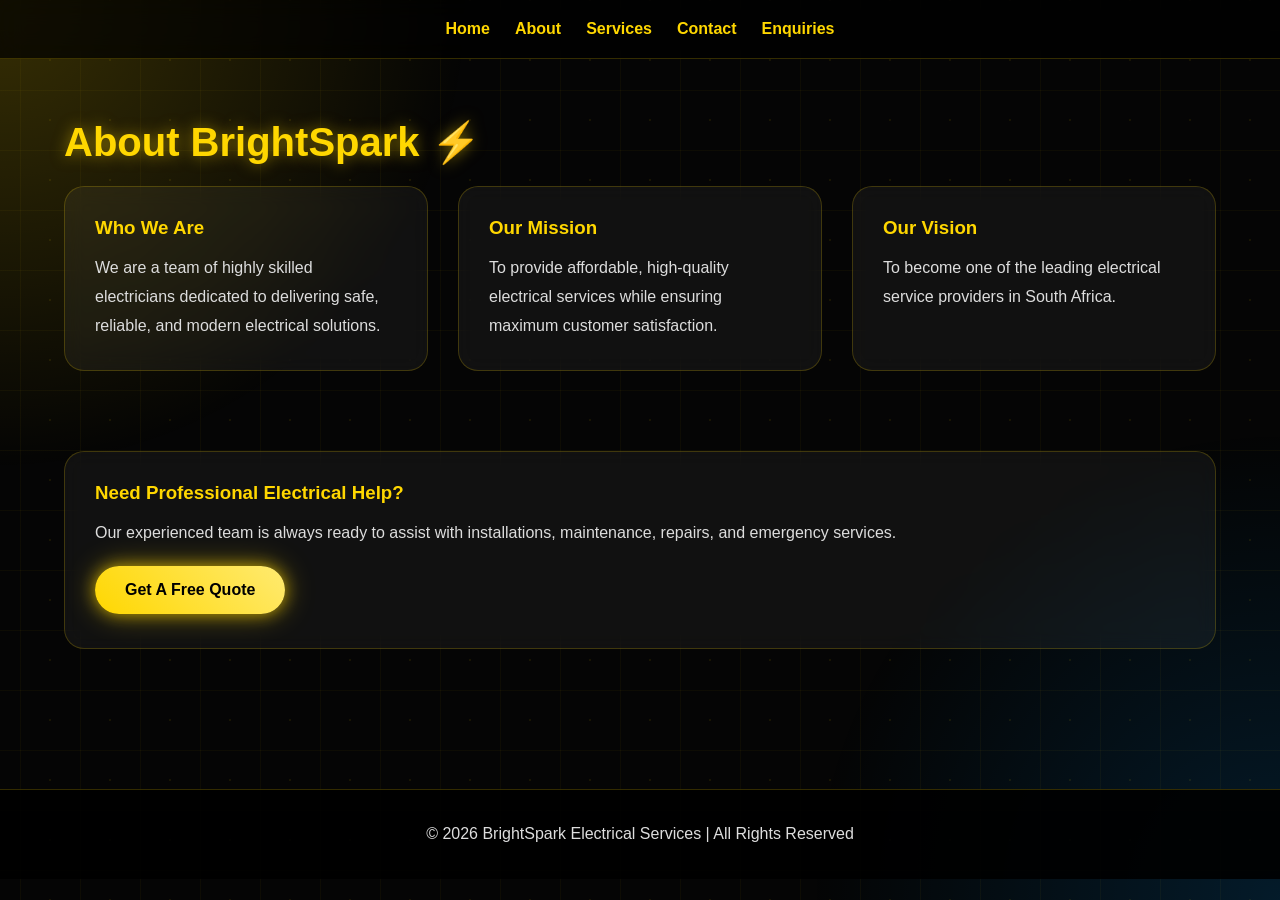
==== about.html @ d56619e3 "first commit" ====
<!DOCTYPE html>
<html lang="en">
<head>
<meta charset="UTF-8">
<meta name="viewport" content="width=device-width, initial-scale=1.0">
<title>About | BrightSpark</title>
<link rel="stylesheet" href="css/style.css">
</head>

<body>

<nav>
<a href="index.html">Home</a>
<a href="about.html">About</a>
<a href="services.html">Services</a>
<a href="contact.html">Contact</a>
<a href="enquiry.html">Enquiries</a>
</nav>

<main>

<section>

<h2>About BrightSpark ⚡</h2>

<div class="card-grid">

<div class="card">

<h3>Who We Are</h3>

<p>
We are a team of highly skilled electricians dedicated to delivering
safe, reliable, and modern electrical solutions.
</p>

</div>

<div class="card">

<h3>Our Mission</h3>

<p>
To provide affordable, high-quality electrical services while ensuring
maximum customer satisfaction.
</p>

</div>

<div class="card">

<h3>Our Vision</h3>

<p>
To become one of the leading electrical service providers in South Africa.
</p>

</div>

</div>

</section>

<section>

<div class="card">

<h3>Need Professional Electrical Help?</h3>

<p>
Our experienced team is always ready to assist with installations,
maintenance, repairs, and emergency services.
</p>

<br>

<a href="enquiry.html" class="btn">Get A Free Quote</a>

</div>

</section>

</main>

<footer>

<p>&copy; 2026 BrightSpark Electrical Services | All Rights Reserved</p>

</footer>

</body>
</html>
---- css/style.css ----
/* style.css */

*{
margin:0;
padding:0;
box-sizing:border-box;
font-family:Arial, Helvetica, sans-serif;
}

html{
scroll-behavior:smooth;
}

body{
background:#050505;
color:white;
overflow-x:hidden;
min-height:100vh;
position:relative;
}

/* Animated Background */

body::before{
content:"";
position:fixed;
width:200%;
height:200%;
top:-50%;
left:-50%;
background:
radial-gradient(circle, rgba(255,215,0,0.08) 1px, transparent 1px),
linear-gradient(90deg, rgba(255,215,0,0.04) 1px, transparent 1px),
linear-gradient(rgba(255,215,0,0.04) 1px, transparent 1px);
background-size:60px 60px;
animation:gridMove 20s linear infinite;
z-index:-2;
}

body::after{
content:"";
position:fixed;
inset:0;
background:
radial-gradient(circle at top left, rgba(255,215,0,0.2), transparent 30%),
radial-gradient(circle at bottom right, rgba(0,153,255,0.15), transparent 30%);
z-index:-1;
}

@keyframes gridMove{
0%{
transform:translate(0,0);
}
100%{
transform:translate(60px,60px);
}
}

/* Navbar */

nav{
position:sticky;
top:0;
z-index:1000;
display:flex;
justify-content:center;
gap:25px;
padding:20px;
background:rgba(0,0,0,0.7);
backdrop-filter:blur(12px);
border-bottom:1px solid rgba(255,215,0,0.2);
}

nav a{
color:#FFD700;
text-decoration:none;
font-weight:bold;
position:relative;
transition:0.3s;
}

nav a::after{
content:"";
position:absolute;
left:0;
bottom:-5px;
width:0;
height:2px;
background:#FFD700;
transition:0.4s;
box-shadow:0 0 10px #FFD700;
}

nav a:hover::after{
width:100%;
}

nav a:hover{
color:white;
text-shadow:0 0 10px #FFD700;
}

/* Hero */

.hero{
min-height:100vh;
display:flex;
justify-content:center;
align-items:center;
text-align:center;
padding:40px;
}

.hero-content{
max-width:900px;
animation:fadeUp 1.5s ease;
}

.hero h1{
font-size:clamp(3rem,7vw,6rem);
color:#FFD700;
text-shadow:
0 0 10px #FFD700,
0 0 20px #FFD700,
0 0 40px #FFD700;
margin-bottom:20px;
animation:flicker 3s infinite alternate;
}

.hero p{
font-size:1.3rem;
line-height:1.8;
margin-bottom:35px;
color:#ddd;
}

/* Buttons */

.btn{
display:inline-block;
padding:15px 30px;
background:linear-gradient(45deg,#FFD700,#ffea70);
color:black;
text-decoration:none;
font-weight:bold;
border-radius:50px;
position:relative;
overflow:hidden;
transition:0.4s;
box-shadow:
0 0 15px rgba(255,215,0,0.6),
0 0 30px rgba(255,215,0,0.4);
}

.btn:hover{
transform:translateY(-5px) scale(1.05);
box-shadow:
0 0 20px #FFD700,
0 0 40px #FFD700,
0 0 60px #FFD700;
}

.btn::before{
content:"";
position:absolute;
width:200%;
height:200%;
background:radial-gradient(circle, rgba(255,255,255,0.7), transparent 60%);
top:-50%;
left:-50%;
transform:scale(0);
transition:0.5s;
}

.btn:hover::before{
transform:scale(1);
}

/* Main */

main{
width:90%;
max-width:1200px;
margin:auto;
padding:60px 0;
}

section{
margin-bottom:80px;
}

h2{
font-size:2.5rem;
color:#FFD700;
margin-bottom:20px;
text-shadow:0 0 15px rgba(255,215,0,0.5);
}

h3{
color:#FFD700;
margin-bottom:15px;
}

p{
line-height:1.8;
color:#ddd;
}

/* Cards */

.card-grid{
display:grid;
grid-template-columns:repeat(auto-fit,minmax(280px,1fr));
gap:30px;
}

.card{
background:rgba(255,255,255,0.05);
border:1px solid rgba(255,215,0,0.2);
backdrop-filter:blur(10px);
padding:30px;
border-radius:20px;
transition:0.4s;
position:relative;
overflow:hidden;
}

.card::before{
content:"";
position:absolute;
width:150%;
height:150%;
background:radial-gradient(circle, rgba(255,215,0,0.15), transparent 60%);
top:-50%;
left:-50%;
opacity:0;
transition:0.5s;
}

.card:hover::before{
opacity:1;
}

.card:hover{
transform:translateY(-10px);
border-color:#FFD700;
box-shadow:0 0 25px rgba(255,215,0,0.3);
}

.card ul{
padding-left:20px;
margin-top:15px;
}

.card li{
margin-bottom:10px;
}

/* Images */

img{
width:100%;
border-radius:20px;
transition:0.5s;
box-shadow:0 0 20px rgba(255,215,0,0.2);
}

img:hover{
transform:scale(1.03);
box-shadow:0 0 40px rgba(255,215,0,0.5);
}

/* Forms */

.form-container{
background:rgba(255,255,255,0.05);
border:1px solid rgba(255,215,0,0.2);
backdrop-filter:blur(12px);
padding:40px;
border-radius:20px;
max-width:700px;
margin:auto;
}

input,
textarea,
button{
width:100%;
padding:15px;
margin-top:10px;
margin-bottom:20px;
border-radius:10px;
border:1px solid rgba(255,215,0,0.3);
background:rgba(255,255,255,0.08);
color:white;
}

input:focus,
textarea:focus{
outline:none;
border-color:#FFD700;
box-shadow:0 0 15px rgba(255,215,0,0.5);
}

button{
background:linear-gradient(45deg,#FFD700,#ffea70);
color:black;
font-weight:bold;
cursor:pointer;
transition:0.4s;
}

button:hover{
transform:translateY(-3px);
box-shadow:0 0 30px rgba(255,215,0,0.7);
}

/* Footer */

footer{
text-align:center;
padding:30px;
background:rgba(0,0,0,0.9);
border-top:1px solid rgba(255,215,0,0.2);
color:#FFD700;
}

/* Animations */

@keyframes fadeUp{ 
from{ 
opacity:0; transform:translateY(40px);
}
to{
opacity:1; transform:translateY(0);
}
} 
@keyframes flicker{
0%
{ opacity:1;
}
50%{ 
opacity:0.85;
} 
100%{
opacity:1;
}
} 
/* Responsive */ 
@media(max-width:768px){
nav{ 
flex-wrap:wrap; gap:15px; 
} 
.hero h1{ 
font-size:3rem; 
} 
h2{
font-size:2rem;
}
}
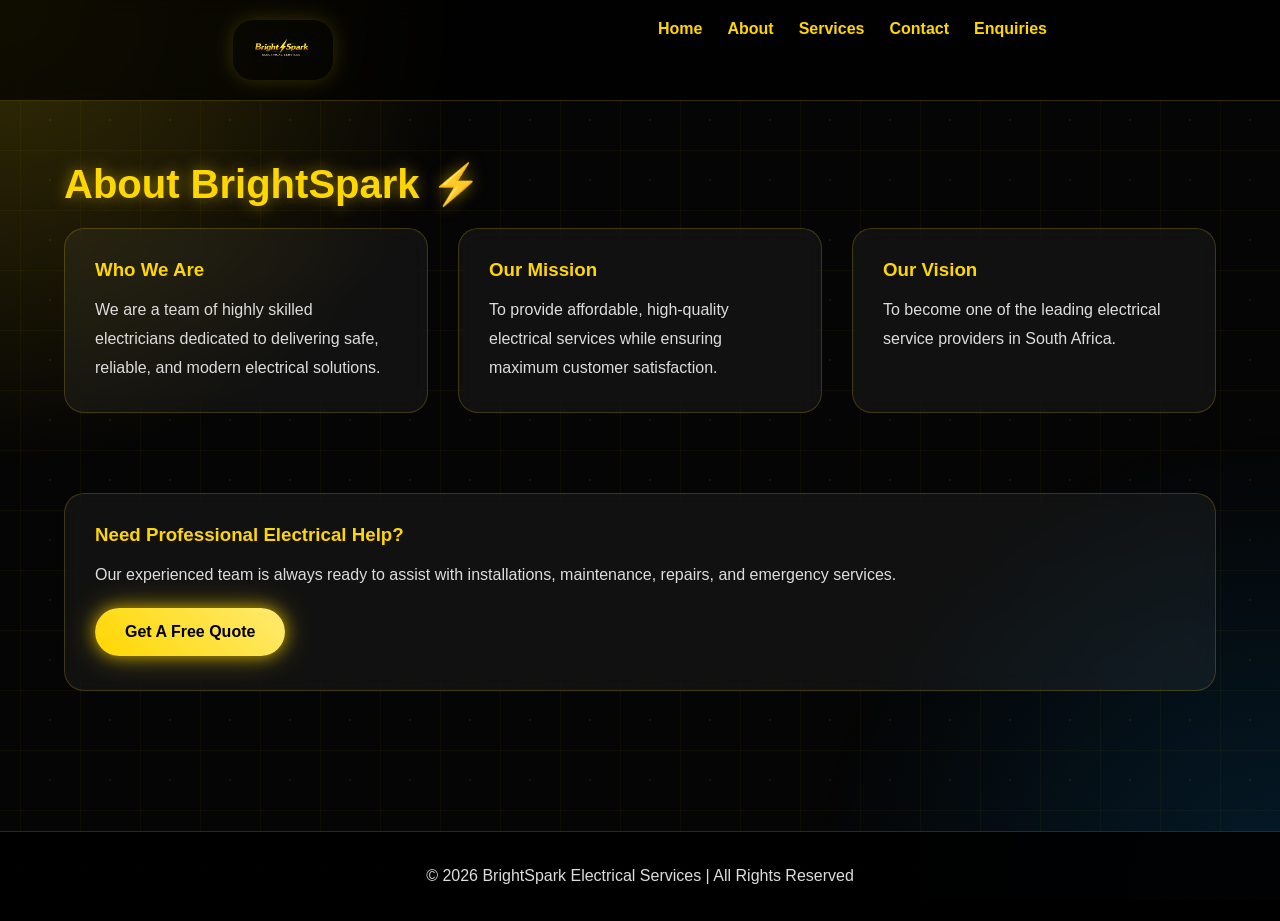
==== commit 78a31cc9: "update all files and new files" ====
--- a/about.html
+++ b/about.html
@@ -1,21 +1,33 @@
 <!DOCTYPE html>
 <html lang="en">
 <head>
+<meta name="description" content="Professional electrical services in South Africa. Installations, repairs, maintenance and emergency support.">
+<meta name="keywords" content="electrician, electrical repairs, electrical installations, Cape Town electrician, electrical maintenance">
+<meta name="author" content="BrightSpark Electrical Services">
+<meta property="og:title" content="BrightSpark Electrical Services">
+<meta property="og:description" content="Professional electrical solutions for homes and businesses">
+<meta property="og:image" content="images/logo.png">
+<meta property="og:type" content="website">
 <meta charset="UTF-8">
 <meta name="viewport" content="width=device-width, initial-scale=1.0">
-<title>About | BrightSpark</title>
+<title>Electrical Services in South Africa | BrightSpark</title>
 <link rel="stylesheet" href="css/style.css">
+<link rel="icon" href="images/logo.png">
 </head>
 
 <body>
 
-<nav>
-<a href="index.html">Home</a>
-<a href="about.html">About</a>
+<button id="menu-btn">☰</button>
+
+<nav id="navbar">
+    <img src="images/logo.png" alt="BrightSpark Logo" class="logo">
+    <a href="index.html">Home</a>
+    <a href="about.html">About</a>
 <a href="services.html">Services</a>
 <a href="contact.html">Contact</a>
 <a href="enquiry.html">Enquiries</a>
 </nav>
+
 
 <main>
 
@@ -25,7 +37,7 @@
 
 <div class="card-grid">
 
-<div class="card">
+<div class="card reveal">
 
 <h3>Who We Are</h3>
 
@@ -36,7 +48,7 @@
 
 </div>
 
-<div class="card">
+<div class="card reveal">
 
 <h3>Our Mission</h3>
 
@@ -47,7 +59,7 @@
 
 </div>
 
-<div class="card">
+<div class="card reveal">
 
 <h3>Our Vision</h3>
 
@@ -63,7 +75,7 @@
 
 <section>
 
-<div class="card">
+<div class="card reveal">
 
 <h3>Need Professional Electrical Help?</h3>
 
@@ -81,12 +93,12 @@
 </section>
 
 </main>
-
+<button id="topBtn">⬆</button>
 <footer>
 
 <p>&copy; 2026 BrightSpark Electrical Services | All Rights Reserved</p>
 
 </footer>
-
+<script src="javascript/script.js"></script>
 </body>
 </html>
--- a/css/style.css
+++ b/css/style.css
@@ -358,3 +358,201 @@
 font-size:2rem;
 }
 }
+#menu-btn{
+display:none;
+background:none;
+border:none;
+color:#FFD700;
+font-size:2rem;
+cursor:pointer;
+width:auto;
+padding:10px;
+}
+
+@media(max-width:768px){
+
+#menu-btn{
+display:block;
+position:fixed;
+top:10px;
+right:15px;
+z-index:1001;
+}
+
+nav{
+display:none;
+flex-direction:column;
+align-items:center;
+}
+
+nav.active{
+display:flex;
+}
+
+}
+#topBtn{
+position:absolute;
+bottom:90px;
+right:30px;
+width:60px;
+height:60px;
+padding:0;
+display:none;
+border:none;
+border-radius:50%;
+cursor:pointer;
+font-size:1.5rem;
+font-weight:bold;
+z-index:999;
+
+background:linear-gradient(45deg,#FFD700,#ffea70);
+color:black;
+
+box-shadow:
+0 0 15px rgba(255,215,0,0.6),
+0 0 30px rgba(255,215,0,0.4);
+
+transition:0.3s;
+}
+#topBtn:hover{
+transform:translateY(-5px) scale(1.1);
+box-shadow:
+0 0 20px #FFD700,
+0 0 40px #FFD700;
+}
+
+.reveal{
+opacity:0;
+transform:translateY(50px);
+transition:all 1s ease;
+}
+
+.reveal.active{
+opacity:1;
+transform:translateY(0);
+}
+
+.logo{
+height:60px;
+width:100px;
+margin-right:300px;
+}
+
+.animation-scene {
+  position: relative;
+  height: 500px;   /* important: not full screen */
+  overflow: hidden;
+}
+#scene {
+  position: relative;
+  width: 100%;
+  height: 100%;
+}
+#switch {
+  position: absolute;
+  right: 40px;
+  bottom: 120px;
+  width: 30px;
+  height: 15px;
+  background: #FFD700;
+  border-radius: 4px;
+}
+#stickman {
+  position: absolute;
+  left: 0;
+  bottom: 50px;
+  width: 40px;
+  height: 80px;
+}
+
+/* head */
+#stickman::before {
+  content: "";
+  position: absolute;
+  top: 0;
+  left: 10px;
+  width: 20px;
+  height: 20px;
+  background: white;
+  border-radius: 50%;
+}
+
+/* body */
+#stickman::after {
+  content: "";
+  position: absolute;
+  top: 20px;
+  left: 18px;
+  width: 4px;
+  height: 40px;
+  background: white;
+}
+#stickman-arm {
+  position: absolute;
+  top: 35px;
+  left: 20px;
+  width: 25px;
+  height: 4px;
+  background: white;
+  transform-origin: left center;
+}
+#stickman-legs {
+  position: absolute;
+  top: 60px;
+  left: 18px;
+  width: 4px;
+  height: 25px;
+  background: white;
+}
+#ladder {
+  position: absolute;
+  right: 70px;
+  bottom: 60px;
+  width: 40px;
+  opacity: 0;
+}
+#bulb-old,
+#bulb-new {
+  position: absolute;
+  top: 40px;
+  right: 60px;
+  width: 30px;
+}
+
+#bulb-new {
+  opacity: 0;
+}
+#light-glow {
+  position: absolute;
+  inset: 0;
+  background: radial-gradient(circle, rgba(255,255,200,0.35), transparent 60%);
+  opacity: 0;
+  pointer-events: none;
+}
+
+#stickman {
+  background: white;
+  border-radius: 10px;
+}
+
+#stickman-arm {
+  position: absolute;
+  width: 20px;
+  height: 5px;
+  background: white;
+  left: 40px;
+  bottom: 90px;
+}
+
+#ladder {
+  height: 100px;
+  background: gray;
+  border-radius: 5px;
+}
+
+#bulb-old,
+#bulb-new {
+  background: yellow;
+  border-radius: 50%;
+  height: 20px;
+}
